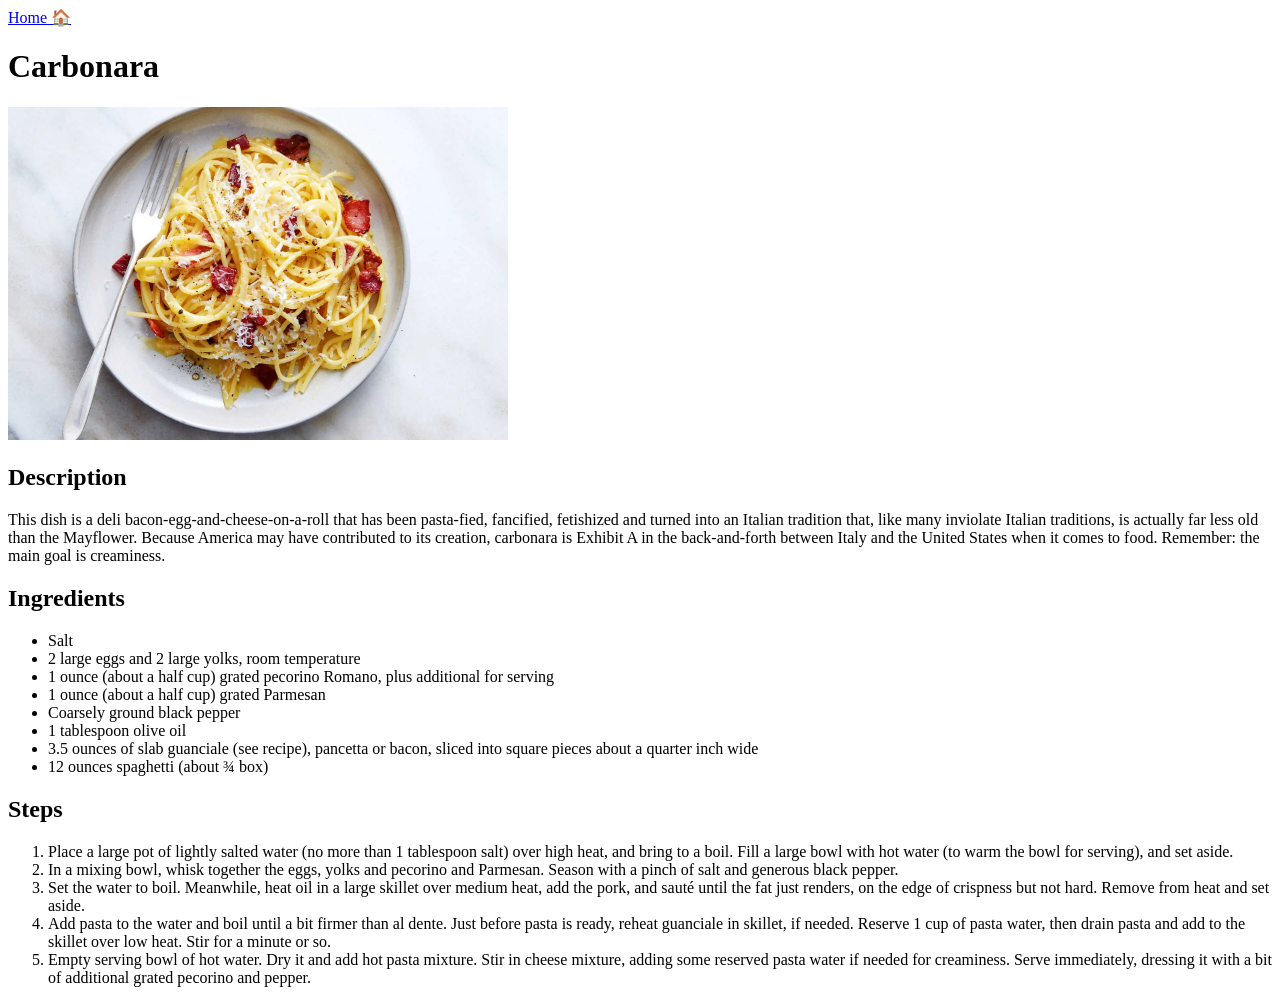
==== recipes/carbonara.html @ d52033af "Add carbonara recipe Also add `img/` folder to store static media" ====
<!DOCTYPE html>
<html lang="en">
<head>
  <meta charset="UTF-8">
  <meta name="viewport" content="width=device-width, initial-scale=1.0">
  <title>Carbonara</title>
</head>
<body>
  <a href="../index.html">Home 🏠</a>
  <h1>Carbonara</h1>
  <img src="../img/carbonara.png" alt="Spaghetti carbonara" width="500">
  <h2>Description</h2>
  <p>This dish is a deli bacon-egg-and-cheese-on-a-roll that has been pasta-fied, fancified, fetishized and turned into an Italian tradition that, like many inviolate Italian traditions, is actually far less old than the Mayflower. Because America may have contributed to its creation, carbonara is Exhibit A in the back-and-forth between Italy and the United States when it comes to food. Remember: the main goal is creaminess.</p>
  <h2>Ingredients</h2>
  <ul>
    <li>Salt</li>
    <li>2 large eggs and 2 large yolks, room temperature</li>
    <li>1 ounce (about a half cup) grated pecorino Romano, plus additional for serving</li>
    <li>1 ounce (about a half cup) grated Parmesan</li>
    <li>Coarsely ground black pepper</li>
    <li>1 tablespoon olive oil</li>
    <li>3.5 ounces of slab guanciale (see recipe), pancetta or bacon, sliced into square pieces about a quarter inch wide</li>
    <li>12 ounces spaghetti (about ¾ box)</li>
  </ul>
  <h2>Steps</h2>
  <ol>
    <li>Place a large pot of lightly salted water (no more than 1 tablespoon salt) over high heat, and bring to a boil. Fill a large bowl with hot water (to warm the bowl for serving), and set aside.</li>

    <li>In a mixing bowl, whisk together the eggs, yolks and pecorino and Parmesan. Season with a pinch of salt and generous black pepper.</li>

    <li>Set the water to boil. Meanwhile, heat oil in a large skillet over medium heat, add the pork, and sauté until the fat just renders, on the edge of crispness but not hard. Remove from heat and set aside.</li>

    <li>Add pasta to the water and boil until a bit firmer than al dente. Just before pasta is ready, reheat guanciale in skillet, if needed. Reserve 1 cup of pasta water, then drain pasta and add to the skillet over low heat. Stir for a minute or so.</li>

    <li>Empty serving bowl of hot water. Dry it and add hot pasta mixture. Stir in cheese mixture, adding some reserved pasta water if needed for creaminess. Serve immediately, dressing it with a bit of additional grated pecorino and pepper.</li>
  </ol>
</body>
</html>
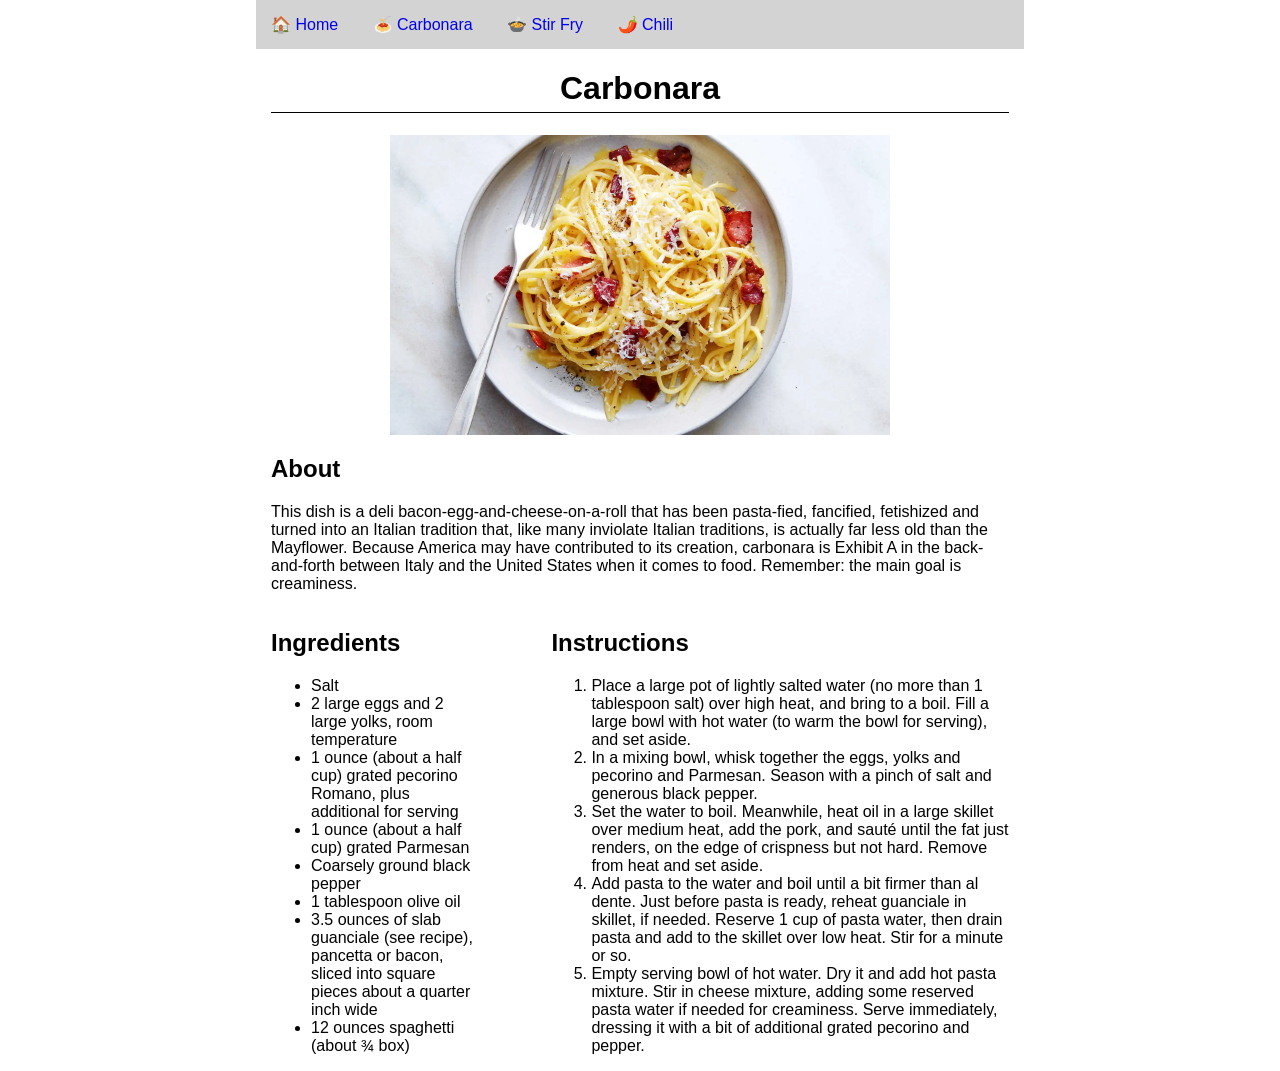
==== commit 64d2919a: "Add styling with CSS Practice various CSS techniques with a focus on positioning elements appropriat" ====
--- a/recipes/carbonara.html
+++ b/recipes/carbonara.html
@@ -3,36 +3,59 @@
 <head>
   <meta charset="UTF-8">
   <meta name="viewport" content="width=device-width, initial-scale=1.0">
+  <link rel="stylesheet" href="../style.css">
+  <link rel="icon" type="image/png" href="../img/favicon-32x32.png">
   <title>Carbonara</title>
 </head>
 <body>
-  <a href="../index.html">Home 🏠</a>
-  <h1>Carbonara</h1>
-  <img src="../img/carbonara.png" alt="Spaghetti carbonara" width="500">
-  <h2>Description</h2>
-  <p>This dish is a deli bacon-egg-and-cheese-on-a-roll that has been pasta-fied, fancified, fetishized and turned into an Italian tradition that, like many inviolate Italian traditions, is actually far less old than the Mayflower. Because America may have contributed to its creation, carbonara is Exhibit A in the back-and-forth between Italy and the United States when it comes to food. Remember: the main goal is creaminess.</p>
-  <h2>Ingredients</h2>
-  <ul>
-    <li>Salt</li>
-    <li>2 large eggs and 2 large yolks, room temperature</li>
-    <li>1 ounce (about a half cup) grated pecorino Romano, plus additional for serving</li>
-    <li>1 ounce (about a half cup) grated Parmesan</li>
-    <li>Coarsely ground black pepper</li>
-    <li>1 tablespoon olive oil</li>
-    <li>3.5 ounces of slab guanciale (see recipe), pancetta or bacon, sliced into square pieces about a quarter inch wide</li>
-    <li>12 ounces spaghetti (about ¾ box)</li>
-  </ul>
-  <h2>Steps</h2>
-  <ol>
-    <li>Place a large pot of lightly salted water (no more than 1 tablespoon salt) over high heat, and bring to a boil. Fill a large bowl with hot water (to warm the bowl for serving), and set aside.</li>
+  <div class="centered-main">
+    <div class="navbar">
+      <a href="../index.html">🏠 Home</a>
+      <a href="./carbonara.html">🍝 Carbonara</a>
+      <a href="../recipes/stir-fry.html">🍲 Stir Fry</a>
+      <a href="../recipes/chili.html">🌶️ Chili</a>
+    </div>
 
-    <li>In a mixing bowl, whisk together the eggs, yolks and pecorino and Parmesan. Season with a pinch of salt and generous black pepper.</li>
+    <div class="content">
+      <h1>Carbonara</h1>
+      <div class="crop-container">
+        <img src="../img/carbonara.png" alt="Spaghetti carbonara">
+      </div>
+      
+      <h2>About</h2>
+      <p>This dish is a deli bacon-egg-and-cheese-on-a-roll that has been pasta-fied, fancified, fetishized and turned into an Italian tradition that, like many inviolate Italian traditions, is actually far less old than the Mayflower. Because America may have contributed to its creation, carbonara is Exhibit A in the back-and-forth between Italy and the United States when it comes to food. Remember: the main goal is creaminess.</p>
+      
+      <div class="adjacent">
+        <div class="one-third">
+          <h2>Ingredients</h2>
+          <ul>
+            <li>Salt</li>
+            <li>2 large eggs and 2 large yolks, room temperature</li>
+            <li>1 ounce (about a half cup) grated pecorino Romano, plus additional for serving</li>
+            <li>1 ounce (about a half cup) grated Parmesan</li>
+            <li>Coarsely ground black pepper</li>
+            <li>1 tablespoon olive oil</li>
+            <li>3.5 ounces of slab guanciale (see recipe), pancetta or bacon, sliced into square pieces about a quarter inch wide</li>
+            <li>12 ounces spaghetti (about ¾ box)</li>
+          </ul>
+        </div>
 
-    <li>Set the water to boil. Meanwhile, heat oil in a large skillet over medium heat, add the pork, and sauté until the fat just renders, on the edge of crispness but not hard. Remove from heat and set aside.</li>
-
-    <li>Add pasta to the water and boil until a bit firmer than al dente. Just before pasta is ready, reheat guanciale in skillet, if needed. Reserve 1 cup of pasta water, then drain pasta and add to the skillet over low heat. Stir for a minute or so.</li>
-
-    <li>Empty serving bowl of hot water. Dry it and add hot pasta mixture. Stir in cheese mixture, adding some reserved pasta water if needed for creaminess. Serve immediately, dressing it with a bit of additional grated pecorino and pepper.</li>
-  </ol>
+        <div class="two-thirds">
+          <h2>Instructions</h2>
+          <ol>
+            <li>Place a large pot of lightly salted water (no more than 1 tablespoon salt) over high heat, and bring to a boil. Fill a large bowl with hot water (to warm the bowl for serving), and set aside.</li>
+        
+            <li>In a mixing bowl, whisk together the eggs, yolks and pecorino and Parmesan. Season with a pinch of salt and generous black pepper.</li>
+        
+            <li>Set the water to boil. Meanwhile, heat oil in a large skillet over medium heat, add the pork, and sauté until the fat just renders, on the edge of crispness but not hard. Remove from heat and set aside.</li>
+        
+            <li>Add pasta to the water and boil until a bit firmer than al dente. Just before pasta is ready, reheat guanciale in skillet, if needed. Reserve 1 cup of pasta water, then drain pasta and add to the skillet over low heat. Stir for a minute or so.</li>
+        
+            <li>Empty serving bowl of hot water. Dry it and add hot pasta mixture. Stir in cheese mixture, adding some reserved pasta water if needed for creaminess. Serve immediately, dressing it with a bit of additional grated pecorino and pepper.</li>
+          </ol>
+        </div>
+      </div>
+    </div>
+  </div>
 </body>
 </html>
--- a/style.css
+++ b/style.css
@@ -0,0 +1,101 @@
+* {
+    box-sizing: border-box;
+    font-family: Arial, Helvetica, sans-serif;
+}
+
+body {
+    margin: 0;
+}
+
+.navbar {
+    margin: 0 auto;
+    background-color: lightgray;
+}
+
+.navbar > a {
+    text-align: center;
+    padding: 15px;
+    display: inline-block;
+    text-decoration: none;
+}
+
+.navbar > a:hover {
+    background-color: darkgray;
+}
+
+.centered-main {
+    margin: 0 auto;
+    width: 60%;
+}
+
+h1 {
+    text-align: center;
+}
+
+.content {
+    padding: 0px 15px;
+}
+
+.content > h1 {
+    padding-bottom: 5px;
+    border-bottom: 1px solid black;
+}
+
+.crop-container {
+    margin: auto;
+    display: block;
+    width: 500px;
+    height: 300px;
+}
+
+.crop-container > img {
+    width: 100%;
+    height: 100%;
+    object-fit: cover;
+    object-position: center;
+}
+
+.adjacent {
+    display: inline-flex;
+}
+
+.one-third {
+    width: 33%;
+    padding-right: 5%;
+}
+
+.two-thirds {
+    width: 67%;
+    padding-left: 5%;
+}
+
+.recipes-grid {
+    display: flex;
+}
+
+.recipes-grid a {
+    width: 33%;
+    text-align: center;
+    padding: 5px;
+    text-decoration: none;
+}
+
+.recipes-grid p {
+    font-weight: 700;
+    font-size: 1em;
+}
+
+.recipes-grid a:hover {
+    background-color: lightgray;
+}
+
+.nav-card {
+    height: 250px;
+}
+
+.nav-card img {
+    width: 100%;
+    height: 100%;
+    object-fit: cover;
+    object-position: center;
+}
